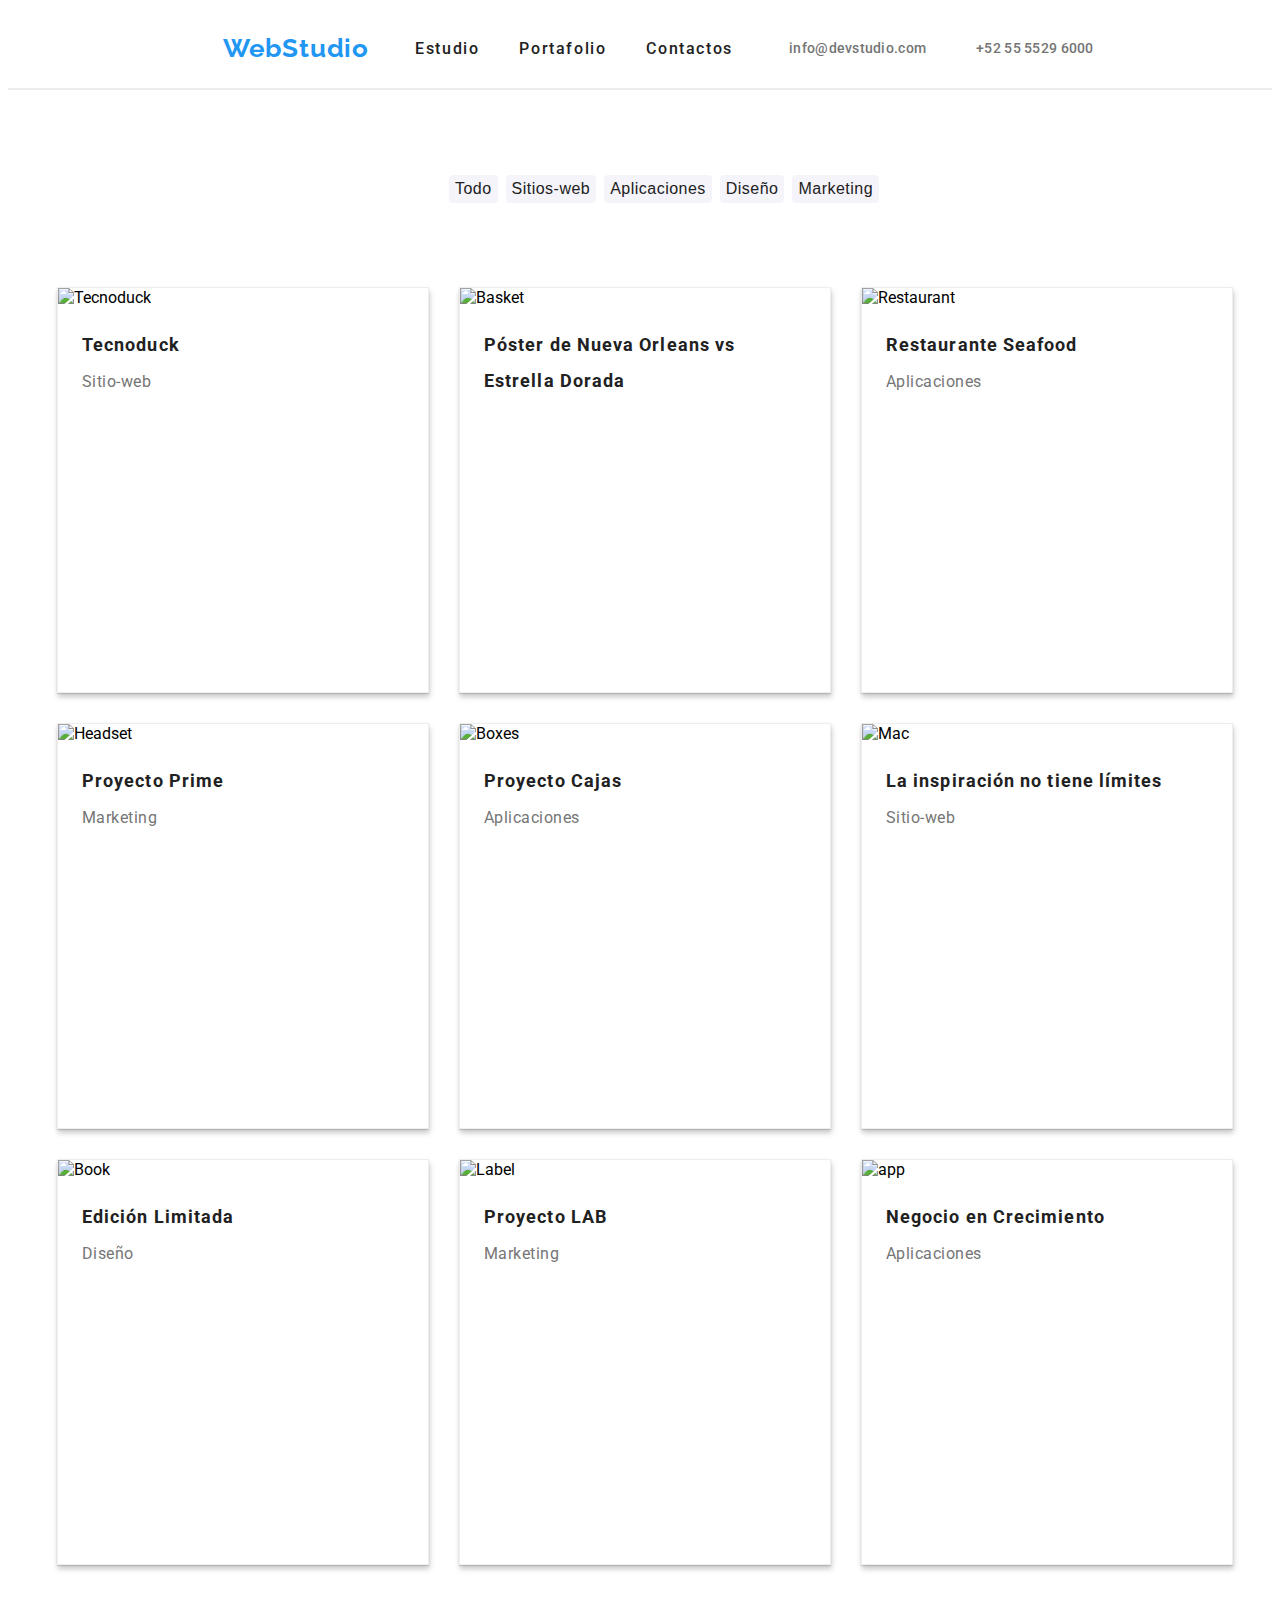
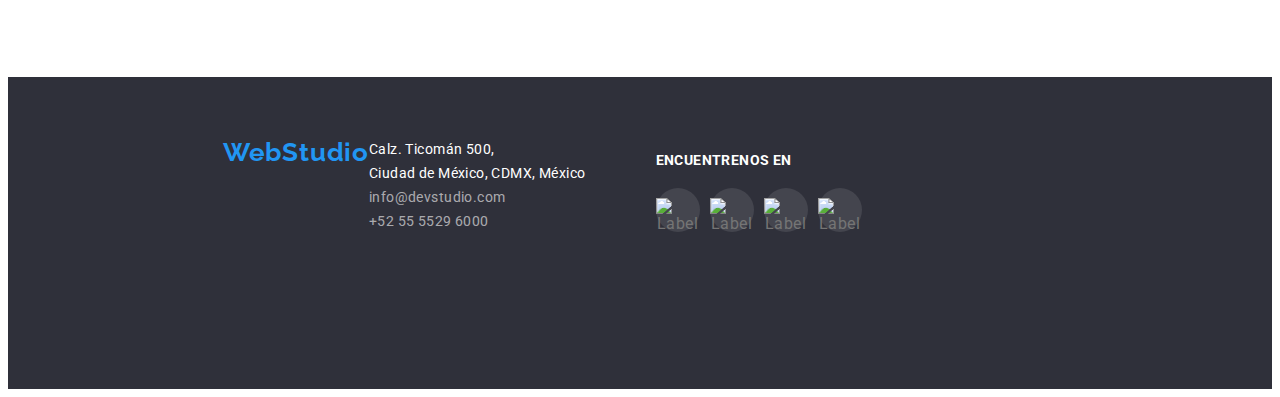
==== portfolio.html @ d81e4c18 "flex aplicado a pagina portfolio" ====
<!DOCTYPE html>
<html lang="en">
  <head>
    <meta charset="UTF-8">
    <meta http-equiv="X-UA-Compatible" content="IE=edge">
    <meta name="viewport" content="width=device-width, initial-scale=1.0">
    <!-- FILES -->
    <link rel="stylesheet" href="css/styles.css">

    <!-- FONTS -->
    <link rel="preconnect" href="https://fonts.googleapis.com">
    <link rel="preconnect" href="https://fonts.gstatic.com" crossorigin>
    <link
      href="https://fonts.googleapis.com/css2?family=Roboto:wght@400;500;700;900&display=swap"
      rel="stylesheet">

    <link rel="preconnect" href="https://fonts.googleapis.com">
    <link rel="preconnect" href="https://fonts.gstatic.com" crossorigin>
    <link
      href="https://fonts.googleapis.com/css2?family=Raleway:wght@700&display=swap"
      rel="stylesheet">

    <title>WebStudio</title>
  </head>

  <body>
    <header class="header-container">
      <nav>
         <a class="logo" href="index.html">WebStudio</a>
        <ul class="nav-links">
          <li class="upper-list"><a href="studio.html">Estudio</a></li>
          <li class="upper-list"><a href="portfolio.html">Portafolio</a></li>
          <li class="upper-list"><a href="contacts.html">Contactos</a></li>
        </ul>
      </nav>
      <aside class="contact-ribbon">
        <a class="ribbon-contact" href="mailto:info@devstudio.com"
        >info@devstudio.com</a
        >
        <a class="ribbon-contact2" href="tel:+525555296000">+52 55 5529 6000</a>
      </aside>
    </header>

    <main>
      <section class="main-section">
        <ul class="main-box">
          <li class="button-list"><button type="button">Todo</button></li>
          <li class="button-list"><button type="button">Sitios-web</button></li>
          <li class="button-list"><button type="button">Aplicaciones</button>
          </li>
          <li class="button-list"><button type="button">Diseño</button></li>
          <li class="button-list"><button type="button">Marketing</button></li>
        </ul>
      </section>

      <section class="grid-section">
        <ul class="grid-box">
          <li class="grid-list">
            <img
              src="images/gridimg1.jpg"
              alt="Tecnoduck"
              width="370"
              height="294"
            />
            <span class="bold-text">Tecnoduck</span>
            <span class="filter-text">Sitio-web</span></li>
          <li class="grid-list">
            <img
              src="images/gridimg2.jpg"
              alt="Basket"
              width="370"
              height="294"
            />
            <span class="bold-text">Póster de Nueva Orleans vs Estrella Dorada</span>
            </li></li>
          <li class="grid-list">
            <img
              src="images/gridimg3.jpg"
              alt="Restaurant"
              width="370"
              height="294"
            />
            <span class="bold-text">Restaurante Seafood</span>
            <span class="filter-text">Aplicaciones</span>
          </li></li>
          <li class="grid-list">
            <img
              src="images/gridimg4.jpg"
              alt="Headset"
              width="370"
              height="294"
            />
            <span class="bold-text">Proyecto Prime</span>
            <span class="filter-text">Marketing</span>
          </li></li>
          <li class="grid-list">
            <img
              src="images/gridimg5.jpg"
              alt="Boxes"
              width="370"
              height="294"
            />
            <span class="bold-text">Proyecto Cajas</span>
            <span class="filter-text">Aplicaciones</span>
          </li></li>
          <li class="grid-list">
            <img
              src="images/gridimg6.jpg"
              alt="Mac"
              width="370"
              height="294"
            />
            <span class="bold-text">La inspiración no tiene límites</span>
            <span class="filter-text">Sitio-web</span>
          </li></li>
          <li class="grid-list">
            <img
              src="images/gridimg7.jpg"
              alt="Book"
              width="370"
              height="294"
            />
            <span class="bold-text">Edición Limitada</span>
            <span class="filter-text">Diseño</span></li></li>
          <li class="grid-list">
            <img
              src="images/gridimg8.jpg"
              alt="Label"
              width="370"
              height="294"
            />
            <span class="bold-text">Proyecto LAB</span>
            <span class="filter-text">Marketing</span></li></li>
          <li class="grid-list">
            <img
              src="images/gridimg9.jpg"
              alt="app"
              width="370"
              height="294"
            />
            <span class="bold-text">Negocio en Crecimiento</span>
            <span class="filter-text">Aplicaciones</span></li></li>
        </ul>
      </section>
    </main>

  <footer class="bg-color-porfolio">
      <a class="logo2 " href="#">WebStudio</a>
      <address class="footer-address">
        Calz. Ticomán 500, <br />
        Ciudad de México, CDMX, México <br />
        <a class="footer-contact" href="mailto:info@devstudio.com">info@devstudio.com</a> <br />
        <a class="footer-contact" href="tel:+525555296000">+52 55 5529 6000</a>
      </address>

      <aside class="social-links">
        <span class="find-us">ENCUENTRENOS EN</span>
        <ul class="social-box">

          <li class="social-list">
            <span class="elipse">
              <img class="social-icons"
              src="images/ig.svg"
              alt="Label"
              width="20"
              height="20"/>
            </span>
          </li>

          <li class="social-list">
            <span class="elipse">
              <img class="social-icons"
              src="images/twitter.svg"
              alt="Label"
              width="20"
              height="20"/>
            </span>
          </li>
          
          <li class="social-list">
            <span class="elipse">
              <img class="social-icons"
              src="images/fb.svg"
              alt="Label"
              width="20"
              height="20"/>
            </span>
          </li>
          
          <li class="social-list">
            <span class="elipse">
              <img class="social-icons"
              src="images/linkedin.svg"
              alt="Label"
              width="20"
              height="20"/>
            </span>
          </li>
        </ul>
      </aside>
    </footer>
  </body>
</html>
---- css/styles.css ----
@import url(header.css);
@import url(portfolio.css);
@import url(footer.css);


:root{
    --highlight-color:#2196F3;
    --white-color:#FFFFFF;
    --black-color:#212121;
    --grey-color:#757575;
    --bg-color:#2F303A;
    --grey-bg: #F5F4FA;
}

body {
    font-family: 'Roboto', sans-serif;
}


h1{

}


/*Background*/
.background{
    height: 600px;
    display: flex;
    flex-direction: column;
    align-items: center;
    justify-content: center;

    background-color: var(--bg-color);
}

main::before{
    content: "";
    display: flex;
    align-items: flex-end;
    border: 1px solid #ECECEC;
}

/* SOLUCIONES EFICACES PARA SU NEGOCIO */
h1.solutions{
        width: auto;

        font-style: normal;
        font-weight: 900;
        font-size: 44px;
        line-height: 60px;
        margin: 30;
        /* or 136% */

        text-align: center;
        letter-spacing: 0.06em;
        text-transform: uppercase;

        color: var(--white-color);
}

/* Auto layout */
.main-button{
        cursor: pointer;
        padding: 10px 32px;
        width: 261px;
        height: 50px;


        background: var(--highlight-color);
        box-shadow: 0px 4px 4px rgba(0, 0, 0, 0.15);
        border-radius: 4px;
}

.main-button:hover {
    box-shadow: 1px 1px 4px var(--white-color);
    color: var(--white-color);
    background-color: var(--highlight-color);
    border-color: var(--highlight-color);

}


section.main-articles{
    display: flex;
    justify-content: space-evenly;
    padding-top: 96px;
}

.article-ulist{
    display: flex;
        list-style: none;
        flex-wrap: wrap;
        align-items: center;
        justify-content: center;
        padding: 0px;
        margin: 0;
        gap: 40px;
}

/* Main articles */

.article-tittle {
    font-weight: bold;
    color: var(--black-color);
}

.article-list{
        width: 271px;
        font-size: 14px;
        line-height: 24px;
        /* or 171% */

        letter-spacing: 0.03em;

        color: var(--grey-color);
}

.subtitle{
    display: flex;
    align-items: center;
    justify-content: center;
    height: 47;
    padding-top: 94px;
    margin: 0;


        font-style: normal;
        font-weight: 700;
        font-size: 36px;
        line-height: 42px;
        text-align: center;
        letter-spacing: 0.03em;

        color: var(--black-color);
}

.pics{
    display: flex;
    justify-content: space-evenly;
}

.pics-box{
    display: flex;
    list-style: none;
    width: 100%;
    flex-wrap: wrap;
    align-items: center;
    justify-content: center;
    gap: 24px;
    padding-top: 50px;
    padding-bottom: 94px;
    margin: 0px;


}

.pics-list{
}

.team-container{
    background-color: #F5F4FA;
    padding-top: 94px;
    margin: 0px;
}

.subtitle2{
    margin: 0;
        font-style: normal;
        font-weight: 700;
        font-size: 36px;
        line-height: 42px;
        text-align: center;
        letter-spacing: 0.03em;

        color: var(--black-color);
}

.team-section{
        display: flex;
        align-items: center;
        justify-content: center;
        height: 47;
        margin: 0px;

    border-radius: 0px;
}

.team-box{
    display: flex;
    list-style: none;
    width: 100%;
        flex-wrap: wrap;
        align-items: center;
        justify-content: center;
        gap: 37px;
        padding-top: 50px;
        padding-bottom: 94px;        
        margin: 0px;

}

.team-list{
    background-color: var(--white-color);
    height: 368px;
    z-index: 1;

    /*CARD SHADOW*/

    box-shadow: 0px 1px 3px rgba(0, 0, 0, 0.12),
            0px 1px 1px rgba(0, 0, 0, 0.14),
             0px 2px 1px rgba(0, 0, 0, 0.2);
            border-radius: 0px 0px 4px 4px;
}

li>b{
    display: block;
    text-align: center;
    padding-top: 30px;
    margin: 0px;
    padding-bottom: 0px;

    font-style: normal;
        font-weight: 500;
        font-size: 16px;
        line-height: 19px;
        text-align: center;
        letter-spacing: 0.03em;
    color: var(--black-color);
}

li>span{
    display: block;
    padding-top: 10px;

    font-style: normal;
        font-weight: 400;
        font-size: 16px;
        line-height: 19px;
        /* identical to box height */

        text-align: center;
        letter-spacing: 0.03em;

        color: var(--grey-color);
}
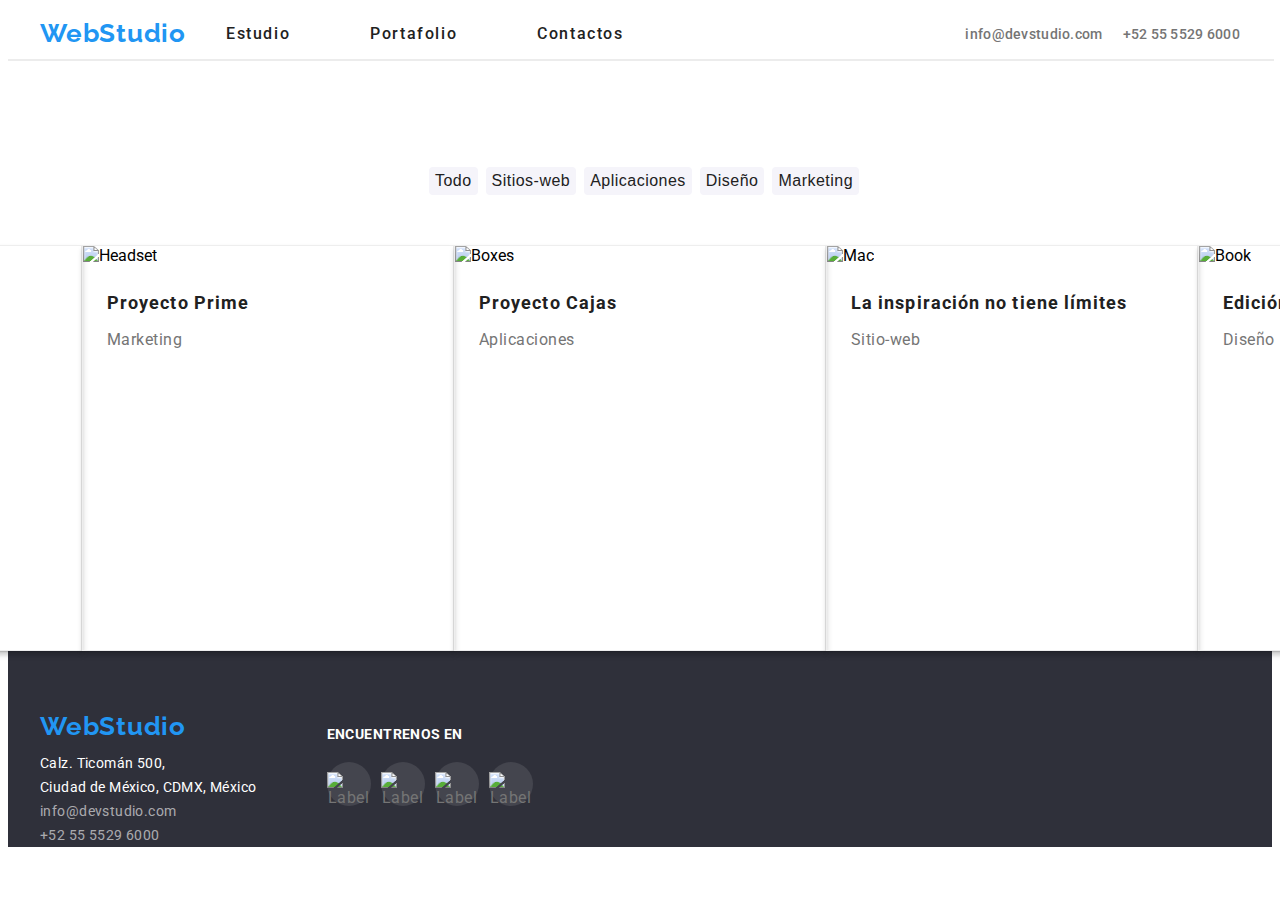
==== commit 07375e19: "padding var added" ====
--- a/portfolio.html
+++ b/portfolio.html
@@ -6,6 +6,7 @@
     <meta name="viewport" content="width=device-width, initial-scale=1.0">
     <!-- FILES -->
     <link rel="stylesheet" href="css/styles.css">
+    <link rel="stylesheet" href="css/modern-normalize.css>"
 
     <!-- FONTS -->
     <link rel="preconnect" href="https://fonts.googleapis.com">
@@ -25,24 +26,28 @@
 
   <body>
     <header class="header-container">
-      <nav>
-         <a class="logo" href="index.html">WebStudio</a>
-        <ul class="nav-links">
-          <li class="upper-list"><a href="studio.html">Estudio</a></li>
-          <li class="upper-list"><a href="portfolio.html">Portafolio</a></li>
-          <li class="upper-list"><a href="contacts.html">Contactos</a></li>
-        </ul>
+      <nav class="box container">
+        <nav class="header-box">
+          <a class="logo" href="index.html">WebStudio</a>
+          <ul class="nav-links">
+            <li class="upper-list"><a href="studio.html">Estudio</a></li>
+            <li class="upper-list"><a href="portfolio.html">Portafolio</a></li>
+            <li class="upper-list"><a href="contacts.html">Contactos</a></li>
+          </ul>
+        </nav>
+        <aside class="contact-ribbon">
+          <a class="ribbon-contact" href="mailto:info@devstudio.com"
+            >info@devstudio.com</a
+          >
+          <a class="ribbon-contact2" href="tel:+525555296000"
+            >+52 55 5529 6000</a
+          >
+        </aside>
       </nav>
-      <aside class="contact-ribbon">
-        <a class="ribbon-contact" href="mailto:info@devstudio.com"
-        >info@devstudio.com</a
-        >
-        <a class="ribbon-contact2" href="tel:+525555296000">+52 55 5529 6000</a>
-      </aside>
     </header>
 
     <main>
-      <section class="main-section">
+      <section class="main-section container">
         <ul class="main-box">
           <li class="button-list"><button type="button">Todo</button></li>
           <li class="button-list"><button type="button">Sitios-web</button></li>
@@ -53,7 +58,7 @@
         </ul>
       </section>
 
-      <section class="grid-section">
+      <section class="grid-section container">
         <ul class="grid-box">
           <li class="grid-list">
             <img
@@ -144,60 +149,76 @@
       </section>
     </main>
 
-  <footer class="bg-color-porfolio">
-      <a class="logo2 " href="#">WebStudio</a>
-      <address class="footer-address">
-        Calz. Ticomán 500, <br />
-        Ciudad de México, CDMX, México <br />
-        <a class="footer-contact" href="mailto:info@devstudio.com">info@devstudio.com</a> <br />
-        <a class="footer-contact" href="tel:+525555296000">+52 55 5529 6000</a>
-      </address>
-
-      <aside class="social-links">
-        <span class="find-us">ENCUENTRENOS EN</span>
-        <ul class="social-box">
-
-          <li class="social-list">
-            <span class="elipse">
-              <img class="social-icons"
-              src="images/ig.svg"
-              alt="Label"
-              width="20"
-              height="20"/>
-            </span>
-          </li>
-
-          <li class="social-list">
-            <span class="elipse">
-              <img class="social-icons"
-              src="images/twitter.svg"
-              alt="Label"
-              width="20"
-              height="20"/>
-            </span>
-          </li>
-          
-          <li class="social-list">
-            <span class="elipse">
-              <img class="social-icons"
-              src="images/fb.svg"
-              alt="Label"
-              width="20"
-              height="20"/>
-            </span>
-          </li>
-          
-          <li class="social-list">
-            <span class="elipse">
-              <img class="social-icons"
-              src="images/linkedin.svg"
-              alt="Label"
-              width="20"
-              height="20"/>
-            </span>
-          </li>
-        </ul>
-      </aside>
+  <footer class="bg-color-portfolio">
+      <section class="foo-box container">
+        <section class="foo">
+          <a class="logo2" href="#">WebStudio</a>
+          <address class="footer-address">
+            Calz. Ticomán 500, <br />
+            Ciudad de México, CDMX, México <br />
+            <a class="footer-contact" href="mailto:info@devstudio.com"
+              >info@devstudio.com</a
+            >
+            <br />
+            <a class="footer-contact" href="tel:+525555296000"
+              >+52 55 5529 6000</a
+            >
+          </address>
+        </section>
+
+        <aside class="social-links">
+          <span class="find-us">ENCUENTRENOS EN</span>
+          <ul class="social-box">
+            <li class="social-list">
+              <span class="elipse">
+                <img
+                  class="social-icons"
+                  src="images/ig.svg"
+                  alt="Label"
+                  width="20"
+                  height="20"
+                />
+              </span>
+            </li>
+
+            <li class="social-list">
+              <span class="elipse">
+                <img
+                  class="social-icons"
+                  src="images/twitter.svg"
+                  alt="Label"
+                  width="20"
+                  height="20"
+                />
+              </span>
+            </li>
+
+            <li class="social-list">
+              <span class="elipse">
+                <img
+                  class="social-icons"
+                  src="images/fb.svg"
+                  alt="Label"
+                  width="20"
+                  height="20"
+                />
+              </span>
+            </li>
+
+            <li class="social-list">
+              <span class="elipse">
+                <img
+                  class="social-icons"
+                  src="images/linkedin.svg"
+                  alt="Label"
+                  width="20"
+                  height="20"
+                />
+              </span>
+            </li>
+          </ul>
+        </aside>
+      </section>
     </footer>
   </body>
 </html>
--- a/css/styles.css
+++ b/css/styles.css
@@ -1,6 +1,8 @@
+@import url(modern-normalize.css);
 @import url(header.css);
 @import url(portfolio.css);
 @import url(footer.css);
+
 
 
 :root{
@@ -10,21 +12,23 @@
     --grey-color:#757575;
     --bg-color:#2F303A;
     --grey-bg: #F5F4FA;
+    --outer-margin: calc((100% - 1200px) / 2);
+    --inner-padding: 94px 0;
 }
 
 body {
     font-family: 'Roboto', sans-serif;
 }
 
-
-h1{
-
+.container{
+    max-width: 1200px;
 }
 
 
 /*Background*/
-.background{
+section.background{
     height: 600px;
+    width: 100%;
     display: flex;
     flex-direction: column;
     align-items: center;
@@ -37,13 +41,12 @@
     content: "";
     display: flex;
     align-items: flex-end;
+    width: 100%;
     border: 1px solid #ECECEC;
 }
 
 /* SOLUCIONES EFICACES PARA SU NEGOCIO */
 h1.solutions{
-        width: auto;
-
         font-style: normal;
         font-weight: 900;
         font-size: 44px;
@@ -80,32 +83,32 @@
 }
 
 
+/* Main articles */
 section.main-articles{
-    display: flex;
-    justify-content: space-evenly;
-    padding-top: 96px;
+    margin: 0 var(--outer-margin) 0 var(--outer-margin);
+    padding: var(--inner-padding);
+    /*
+    align-items: center;
+    justify-content: space-between;
+    margin: 0px;
+    */
 }
 
 .article-ulist{
     display: flex;
-        list-style: none;
-        flex-wrap: wrap;
+    list-style: none;
+    justify-content: space-between;
+    margin: 0;
+        /*
+        gap: 10px;
         align-items: center;
-        justify-content: center;
-        padding: 0px;
-        margin: 0;
-        gap: 40px;
-}
-
-/* Main articles */
-
-.article-tittle {
-    font-weight: bold;
-    color: var(--black-color);
-}
-
-.article-list{
-        width: 271px;
+         */
+        /*
+        */
+    }
+
+    .article-list{
+        width: 270px;
         font-size: 14px;
         line-height: 24px;
         /* or 171% */
@@ -113,16 +116,23 @@
         letter-spacing: 0.03em;
 
         color: var(--grey-color);
-}
+    }
+
+
+    .article-tittle {
+        text-align: start;
+        font-weight: bold;
+    padding-bottom: 10px;
+    color: var(--black-color);
+
+}
+
 
 .subtitle{
     display: flex;
     align-items: center;
     justify-content: center;
-    height: 47;
-    padding-top: 94px;
     margin: 0;
-
 
         font-style: normal;
         font-weight: 700;
@@ -136,35 +146,23 @@
 
 .pics{
     display: flex;
-    justify-content: space-evenly;
+    align-items: center;
+    justify-content: center;
+    margin: 0 var(--outer-margin) 0 var(--outer-margin);
 }
 
 .pics-box{
-    display: flex;
-    list-style: none;
-    width: 100%;
-    flex-wrap: wrap;
-    align-items: center;
-    justify-content: center;
-    gap: 24px;
-    padding-top: 50px;
-    padding-bottom: 94px;
-    margin: 0px;
-
-
-}
-
-.pics-list{
-}
-
-.team-container{
-    background-color: #F5F4FA;
-    padding-top: 94px;
-    margin: 0px;
+        display: flex;
+        list-style: none;
+        justify-content: space-between;
+        padding: 50px 0px 94px 0px;
+        gap: 24px;
+        margin: 0;
+
 }
 
 .subtitle2{
-    margin: 0;
+        margin: 0;
         font-style: normal;
         font-weight: 700;
         font-size: 36px;
@@ -175,27 +173,32 @@
         color: var(--black-color);
 }
 
+
+.team-container{
+    background-color: #F5F4FA;
+    padding: var(--inner-padding);
+    margin: 0px;
+}
+
+
 .team-section{
-        display: flex;
+    display: flex;
+    align-items: center;
+    justify-content: center;
+    margin: 0 var(--outer-margin) 0 var(--outer-margin);    
+    border-radius: 0px;
+
+}
+
+.team-box{
+    display: flex;
+    list-style: none;
+        width: 100%;
         align-items: center;
-        justify-content: center;
-        height: 47;
-        margin: 0px;
-
-    border-radius: 0px;
-}
-
-.team-box{
-    display: flex;
-    list-style: none;
-    width: 100%;
-        flex-wrap: wrap;
-        align-items: center;
-        justify-content: center;
-        gap: 37px;
+        justify-content: space-between;
         padding-top: 50px;
-        padding-bottom: 94px;        
-        margin: 0px;
+        padding-left: 0;
+        margin: 0;
 
 }
 
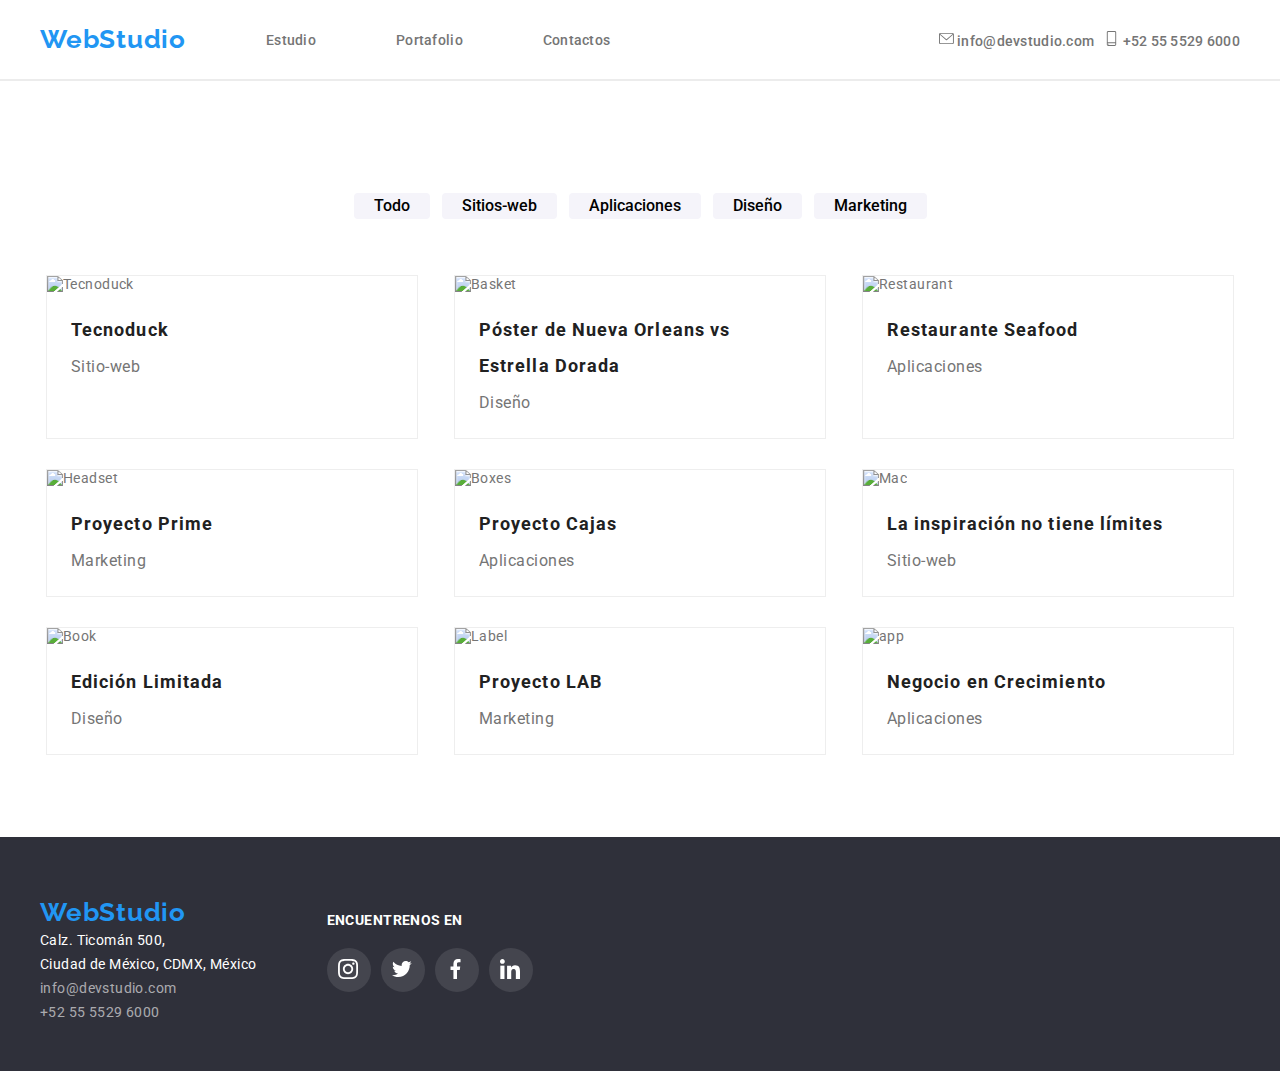
==== commit 3d5c030b: "hw4" ====
--- a/portfolio.html
+++ b/portfolio.html
@@ -1,225 +1,193 @@
 <!DOCTYPE html>
 <html lang="en">
-  <head>
-    <meta charset="UTF-8">
-    <meta http-equiv="X-UA-Compatible" content="IE=edge">
-    <meta name="viewport" content="width=device-width, initial-scale=1.0">
-    <!-- FILES -->
-    <link rel="stylesheet" href="css/styles.css">
-    <link rel="stylesheet" href="css/modern-normalize.css>"
+	<head>
+		<meta charset="UTF-8" />
+		<meta http-equiv="X-UA-Compatible" content="IE=edge" />
+		<meta name="viewport" content="width=device-width, initial-scale=1.0" />
+		<!-- FILES -->
+		<link rel="stylesheet" href="css/styles.css" />
+		<link rel="stylesheet" href="css/modern-normalize.css>" /> 
+		<!-- FONTS -->
+		<link rel="preconnect" href="https://fonts.googleapis.com" />
+		<link rel="preconnect" href="https://fonts.gstatic.com" crossorigin />
+		<link
+			href="https://fonts.googleapis.com/css2?family=Roboto:wght@400;500;700;900&display=swap"
+			rel="stylesheet"
+		/>
 
-    <!-- FONTS -->
-    <link rel="preconnect" href="https://fonts.googleapis.com">
-    <link rel="preconnect" href="https://fonts.gstatic.com" crossorigin>
-    <link
-      href="https://fonts.googleapis.com/css2?family=Roboto:wght@400;500;700;900&display=swap"
-      rel="stylesheet">
+		<link rel="preconnect" href="https://fonts.googleapis.com" />
+		<link rel="preconnect" href="https://fonts.gstatic.com" crossorigin />
+		<link
+			href="https://fonts.googleapis.com/css2?family=Raleway:wght@700&display=swap"
+			rel="stylesheet"
+		/>
 
-    <link rel="preconnect" href="https://fonts.googleapis.com">
-    <link rel="preconnect" href="https://fonts.gstatic.com" crossorigin>
-    <link
-      href="https://fonts.googleapis.com/css2?family=Raleway:wght@700&display=swap"
-      rel="stylesheet">
+		<title>WebStudio</title>
+	</head>
 
-    <title>WebStudio</title>
-  </head>
+	<body>
+		<header class="header container">
+			<nav>
+				<ul class="nav-links list">
+					<a class="logo" href="index.html">WebStudio</a>
+					<li><a class="page" href="studio.html">Estudio</a></li>
+					<li><a class="page current" href="portfolio.html">Portafolio</a></li>
+					<li><a class="page" href="contacts.html">Contactos</a></li>
+				</ul>
+			</nav>
 
-  <body>
-    <header class="header-container">
-      <nav class="box container">
-        <nav class="header-box">
-          <a class="logo" href="index.html">WebStudio</a>
-          <ul class="nav-links">
-            <li class="upper-list"><a href="studio.html">Estudio</a></li>
-            <li class="upper-list"><a href="portfolio.html">Portafolio</a></li>
-            <li class="upper-list"><a href="contacts.html">Contactos</a></li>
-          </ul>
-        </nav>
-        <aside class="contact-ribbon">
-          <a class="ribbon-contact" href="mailto:info@devstudio.com"
-            >info@devstudio.com</a
-          >
-          <a class="ribbon-contact2" href="tel:+525555296000"
-            >+52 55 5529 6000</a
-          >
-        </aside>
-      </nav>
-    </header>
+			<aside class="contact-ribbon list">
+				<a class="ribbon-contact" href="mailto:info@devstudio.com">
+					<svg class="icon-envelope">
+						<use href="/images/icons.svg#icon-envelope"></use>
+					</svg>
+					info@devstudio.com</a>
 
-    <main>
-      <section class="main-section container">
-        <ul class="main-box">
-          <li class="button-list"><button type="button">Todo</button></li>
-          <li class="button-list"><button type="button">Sitios-web</button></li>
-          <li class="button-list"><button type="button">Aplicaciones</button>
-          </li>
-          <li class="button-list"><button type="button">Diseño</button></li>
-          <li class="button-list"><button type="button">Marketing</button></li>
-        </ul>
-      </section>
+				<a class="ribbon-contact2" href="tel:+525555296000">
+					<svg class="icon-envelope">
+						<use href="/images/icons.svg#icon-phone"></use>
+					</svg>
+					+52 55 5529 6000</a
+				>
+			</aside>
+		</header>
 
-      <section class="grid-section container">
-        <ul class="grid-box">
-          <li class="grid-list">
-            <img
-              src="images/gridimg1.jpg"
-              alt="Tecnoduck"
-              width="370"
-              height="294"
-            />
-            <span class="bold-text">Tecnoduck</span>
-            <span class="filter-text">Sitio-web</span></li>
-          <li class="grid-list">
-            <img
-              src="images/gridimg2.jpg"
-              alt="Basket"
-              width="370"
-              height="294"
-            />
-            <span class="bold-text">Póster de Nueva Orleans vs Estrella Dorada</span>
-            </li></li>
-          <li class="grid-list">
-            <img
-              src="images/gridimg3.jpg"
-              alt="Restaurant"
-              width="370"
-              height="294"
-            />
-            <span class="bold-text">Restaurante Seafood</span>
-            <span class="filter-text">Aplicaciones</span>
-          </li></li>
-          <li class="grid-list">
-            <img
-              src="images/gridimg4.jpg"
-              alt="Headset"
-              width="370"
-              height="294"
-            />
-            <span class="bold-text">Proyecto Prime</span>
-            <span class="filter-text">Marketing</span>
-          </li></li>
-          <li class="grid-list">
-            <img
-              src="images/gridimg5.jpg"
-              alt="Boxes"
-              width="370"
-              height="294"
-            />
-            <span class="bold-text">Proyecto Cajas</span>
-            <span class="filter-text">Aplicaciones</span>
-          </li></li>
-          <li class="grid-list">
-            <img
-              src="images/gridimg6.jpg"
-              alt="Mac"
-              width="370"
-              height="294"
-            />
-            <span class="bold-text">La inspiración no tiene límites</span>
-            <span class="filter-text">Sitio-web</span>
-          </li></li>
-          <li class="grid-list">
-            <img
-              src="images/gridimg7.jpg"
-              alt="Book"
-              width="370"
-              height="294"
-            />
-            <span class="bold-text">Edición Limitada</span>
-            <span class="filter-text">Diseño</span></li></li>
-          <li class="grid-list">
-            <img
-              src="images/gridimg8.jpg"
-              alt="Label"
-              width="370"
-              height="294"
-            />
-            <span class="bold-text">Proyecto LAB</span>
-            <span class="filter-text">Marketing</span></li></li>
-          <li class="grid-list">
-            <img
-              src="images/gridimg9.jpg"
-              alt="app"
-              width="370"
-              height="294"
-            />
-            <span class="bold-text">Negocio en Crecimiento</span>
-            <span class="filter-text">Aplicaciones</span></li></li>
-        </ul>
-      </section>
-    </main>
+		<main>
+			<section class="portfolio">
+				<div class="container">
+					<ul class="button-filter">
+						<li><button type="button">Todo</button></li>
+						<li><button type="button">Sitios-web</button></li>
+						<li><button type="button">Aplicaciones</button></li>
+						<li><button type="button">Diseño</button></li>
+						<li><button type="button">Marketing</button></li>
+					</ul>
 
-  <footer class="bg-color-portfolio">
-      <section class="foo-box container">
-        <section class="foo">
-          <a class="logo2" href="#">WebStudio</a>
-          <address class="footer-address">
-            Calz. Ticomán 500, <br />
-            Ciudad de México, CDMX, México <br />
-            <a class="footer-contact" href="mailto:info@devstudio.com"
-              >info@devstudio.com</a
-            >
-            <br />
-            <a class="footer-contact" href="tel:+525555296000"
-              >+52 55 5529 6000</a
-            >
-          </address>
-        </section>
+					<ul class="grid-box">
+						<li>
+							<a href="#" class="link">
+								<img src="images/gridimg1.jpg" alt="Tecnoduck" width="370" />
+								<h3 class="bold-text">Tecnoduck</h3>
+								<p class="filter-text">Sitio-web</p>
+							</a>
+						</li>
 
-        <aside class="social-links">
-          <span class="find-us">ENCUENTRENOS EN</span>
-          <ul class="social-box">
-            <li class="social-list">
-              <span class="elipse">
-                <img
-                  class="social-icons"
-                  src="images/ig.svg"
-                  alt="Label"
-                  width="20"
-                  height="20"
-                />
-              </span>
-            </li>
+						<li>
+							<a href="#" class="link">
+								<img src="images/gridimg2.jpg" alt="Basket" width="370" />
+								<h3 class="bold-text">Póster de Nueva Orleans vs Estrella Dorada</h3>
+								<p class="filter-text">Diseño</p>
+							</a>
+						</li>
 
-            <li class="social-list">
-              <span class="elipse">
-                <img
-                  class="social-icons"
-                  src="images/twitter.svg"
-                  alt="Label"
-                  width="20"
-                  height="20"
-                />
-              </span>
-            </li>
+						<li>
+							<a href="#" class="link">
+								<img src="images/gridimg3.jpg" alt="Restaurant" width="370" />
+								<h3 class="bold-text">Restaurante Seafood</h3>
+								<p class="filter-text">Aplicaciones</p>
+							</a>
+						</li>
 
-            <li class="social-list">
-              <span class="elipse">
-                <img
-                  class="social-icons"
-                  src="images/fb.svg"
-                  alt="Label"
-                  width="20"
-                  height="20"
-                />
-              </span>
-            </li>
+						<li>
+							<a href="#" class="link">
+								<img src="images/gridimg4.jpg" alt="Headset" width="370" />
+								<h3 class="bold-text">Proyecto Prime</h3>
+								<p class="filter-text">Marketing</p>
+							</a>
+						</li>
 
-            <li class="social-list">
-              <span class="elipse">
-                <img
-                  class="social-icons"
-                  src="images/linkedin.svg"
-                  alt="Label"
-                  width="20"
-                  height="20"
-                />
-              </span>
-            </li>
-          </ul>
-        </aside>
-      </section>
-    </footer>
-  </body>
+						<li>
+							<a href="#" class="link">
+								<img src="images/gridimg5.jpg" alt="Boxes" width="370" />
+								<h3 class="bold-text">Proyecto Cajas</h3>
+								<p class="filter-text">Aplicaciones</p>
+							</a>
+						</li>
+
+						<li>
+							<a href="#" class="link">
+								<img src="images/gridimg6.jpg" alt="Mac" width="370" />
+								<h3 class="bold-text">La inspiración no tiene límites</h3>
+								<p class="filter-text">Sitio-web</p>
+							</a>
+						</li>
+
+						<li>
+							<a href="#" class="link">
+								<img src="images/gridimg7.jpg" alt="Book" width="370" />
+								<h3 class="bold-text">Edición Limitada</h3>
+								<p class="filter-text">Diseño</p>
+							</a>
+						</li>
+
+						<li>
+							<a href="#" class="link">
+								<img src="images/gridimg8.jpg" alt="Label" width="370" />
+								<h3 class="bold-text">Proyecto LAB</h3>
+								<p class="filter-text">Marketing</p></a
+							>
+						</li>
+
+						<li>
+							<a href="#" class="link">
+								<img src="images/gridimg9.jpg" alt="app" width="370" />
+								<h3 class="bold-text">Negocio en Crecimiento</h3>
+								<p class="filter-text">Aplicaciones</p>
+							</a>
+						</li>
+					</ul>
+				</div>
+			</section>
+		</main>
+
+		<footer class="footerbg">
+			<div class="container section">
+				<div>
+					<a class="logo2" href="#">WebStudio</a>
+					<address class="footer-address">
+						Calz. Ticomán 500, <br />
+						Ciudad de México, CDMX, México <br />
+						<a class="footer-contact" href="mailto:info@devstudio.com"
+							>info@devstudio.com</a
+						>
+						<br />
+						<a class="footer-contact" href="tel:+525555296000"
+							>+52 55 5529 6000</a
+						>
+					</address>
+				</div>
+
+				<aside class="social-links">
+					<h2 class="find-us">ENCUENTRENOS EN</h2>
+
+					<ul class="social-ulist-footer">
+						<li class="elipse-footer">
+							<svg class="icon-ig">
+								<use href="/images/icons.svg#icon-ig"></use>
+							</svg>
+						</li>
+						</li>
+
+						<li class="elipse-footer">
+							<svg class="icon-twitter">
+								<use href="/images/icons.svg#icon-twitter"></use>
+							</svg>
+						</li>
+
+						<li class="elipse-footer">
+							<svg class="icon-fb">
+								<use href="/images/icons.svg#icon-fb"></use>
+							</svg>
+						</li>
+
+						<li class="elipse-footer">
+							<svg class="icon-linkedin">
+								<use href="/images/icons.svg#icon-linkedin"></use>
+							</svg>
+						</li>
+					</ul>
+				</aside>
+			</div>
+		</footer>
+	</body>
 </html>
-
--- a/css/styles.css
+++ b/css/styles.css
@@ -3,246 +3,502 @@
 @import url(portfolio.css);
 @import url(footer.css);
 
-
-
-:root{
-    --highlight-color:#2196F3;
-    --white-color:#FFFFFF;
-    --black-color:#212121;
-    --grey-color:#757575;
-    --bg-color:#2F303A;
-    --grey-bg: #F5F4FA;
-    --outer-margin: calc((100% - 1200px) / 2);
-    --inner-padding: 94px 0;
+:root {
+	--h: yellow;
+	--highlight-color: #2196f3;
+	--white-color: #ffffff;
+	--black-color: #212121;
+	--grey-color: #757575;
+	--bg-color: #2f303a;
+	--grey-bg: #f5f4fa;
+    --cards-icon-color: #AFB1B8;
+	--outer-margin: calc((100% - 1200px) / 2);
+	--inner-padding: 94px 0 94px 0;
+}
+
+* {
+	padding: 0;
+	margin: 0;
+	text-decoration: none;
 }
 
 body {
-    font-family: 'Roboto', sans-serif;
-}
-
-.container{
-    max-width: 1200px;
-}
-
+	font-family: "Roboto", sans-serif;
+	font-size: 14px;
+	letter-spacing: 0.03em;
+	background-color: var(--white-color);
+	color: var(--grey-color);
+}
+
+.container {
+	max-width: 1200px;
+	margin: 0 auto;
+}
+
+.list {
+	display: flex;
+	list-style: none;
+}
 
 /*Background*/
-section.background{
-    height: 600px;
-    width: 100%;
-    display: flex;
-    flex-direction: column;
-    align-items: center;
-    justify-content: center;
-
-    background-color: var(--bg-color);
-}
-
-main::before{
-    content: "";
-    display: flex;
-    align-items: flex-end;
-    width: 100%;
-    border: 1px solid #ECECEC;
+section.background {
+	height: 600px;
+	width: 100%;
+	display: flex;
+	flex-direction: column;
+	align-items: center;
+	justify-content: center;
+
+	background-image: url("/images/bg_img.jpg");
+	background-size: cover;
+	z-index: -1;
+}
+
+section.backgroound{
+	position: relative;
+} 
+
+div.darker-bg{
+	position: absolute;
+	height: 600px;
+	width: 100%;
+	background-color: var(--bg-color);
+	opacity: 50%;
+	z-index: 1;
+}
+
+
+
+
+
+main::before {
+	content: "";
+	display: flex;
+	align-items: flex-end;
+	width: 100%;
+	border: 1px solid #ececec;
 }
 
 /* SOLUCIONES EFICACES PARA SU NEGOCIO */
-h1.solutions{
-        font-style: normal;
-        font-weight: 900;
-        font-size: 44px;
-        line-height: 60px;
-        margin: 30;
-        /* or 136% */
-
-        text-align: center;
-        letter-spacing: 0.06em;
-        text-transform: uppercase;
-
-        color: var(--white-color);
+
+h1.main-tittle {
+	font-family: "Roboto";
+	font-style: normal;
+	font-weight: 900;
+	font-size: 44px;
+	line-height: 60px;
+	width: 696px;
+
+	text-align: center;
+	letter-spacing: 0.06em;
+	text-transform: uppercase;
+	z-index: 2;
+
+	color: var(--white-color);
 }
 
 /* Auto layout */
-.main-button{
-        cursor: pointer;
-        padding: 10px 32px;
-        width: 261px;
-        height: 50px;
-
-
-        background: var(--highlight-color);
-        box-shadow: 0px 4px 4px rgba(0, 0, 0, 0.15);
-        border-radius: 4px;
+.main-button {
+	cursor: pointer;
+	padding: 10px 32px;
+	width: 261px;
+	height: 50px;
+	margin-top: 30px;
+	z-index: 2;
+
+	background: var(--highlight-color);
+	box-shadow: 0px 4px 4px rgba(0, 0, 0, 0.15);
+	border-radius: 4px;
 }
 
 .main-button:hover {
-    box-shadow: 1px 1px 4px var(--white-color);
-    color: var(--white-color);
+	box-shadow: 1px 1px 4px var(--white-color);
+	color: var(--white-color);
+	background-color: var(--highlight-color);
+	border-color: var(--highlight-color);
+}
+
+/*
+
+Main articles
+
+*/
+.section {
+	padding: var(--inner-padding);
+}
+
+.sec-a {
+	padding-bottom: 0px;
+}
+
+.sec-b {
+	padding-bottom: 0px;
+}
+
+.sec-c {
+	padding-top: 60px;
+}
+
+.icon-box {
+	display: flex;
+	width: 270px;
+	height: 120px;
+	border-radius: 4px;
+	justify-content: center;
+	align-items: center;
+	background-color: var(--grey-bg);
+}
+
+.icon-antena {
+	width: 65px;
+	height: 70px;
+}
+
+.icon-clock {
+	width: 66px;
+	height: 70px;
+}
+
+.icon-diagram {
+	width: 70px;
+	height: 53px;
+}
+
+.icon-astronaut {
+	width: 70px;
+	height: 70px;
+}
+
+ul.article-ulist {
+	display: flex;
+	list-style: none;
+	gap: 30px;
+	flex-wrap: wrap;
+	justify-content: space-evenly;
+}
+
+ul.article-ulist > li {
+	width: 270px;
+}
+
+.article-tittle {
+	text-align: start;
+	font-weight: bold;
+	font-size: 14px;
+	padding-bottom: 10px;
+	color: var(--black-color);
+}
+
+li > .article-description {
+	text-align: left;
+}
+
+/*
+
+US
+
+*/
+
+.us {
+	text-align: center;
+	padding-bottom: 50px;
+	color: var(--black-color);
+}
+
+.us-list {
+	display: flex;
+	list-style: none;
+	gap: 30px;
+	flex-wrap: wrap;
+	justify-content: space-evenly;
+	padding-bottom: 94px;
+}
+
+ul.us-list > li {
+	position: relative;
+}
+
+li > .us-bg {
+	position: absolute;
+	background-color: var(--black-color);
+	opacity: 80%;
+	top: 78%;
+	left: 0px;
+	width: 370px;
+	height: 70px;
+	text-align: center;
+	padding-top: 27px;
+}
+
+li > .us-bg > p {
+	font-family: "Roboto";
+	font-style: normal;
+	font-weight: 700;
+	font-size: 14px;
+	line-height: 16px;
+	letter-spacing: 0.03em;
+	color: var(--white-color);
+	opacity: 100%;
+}
+
+/*
+
+TEAM
+
+*/
+
+.team-section {
+	background-color: var(--grey-bg);
+}
+
+.our-team{
+	text-align: center;
+	color: var(--black-color);
+	padding-bottom: 50px;
+}
+
+.team-box {
+	display: flex;
+	list-style: none;
+	gap: 37px;
+	flex-wrap: wrap;
+	justify-content: space-evenly;
+}
+
+.team-list {
+	background-color: var(--white-color);
+	height: auto;
+
+	/*CARD SHADOW*/
+
+	box-shadow: 0px 1px 3px rgba(0, 0, 0, 0.12), 0px 1px 1px rgba(0, 0, 0, 0.14),
+		0px 2px 1px rgba(0, 0, 0, 0.2);
+	border-radius: 0px 0px 4px 4px;
+}
+
+li > h3 {
+	display: block;
+	text-align: center;
+	padding-top: 30px;
+	margin: 0px;
+	padding-bottom: 0px;
+
+	font-style: normal;
+	font-weight: 500;
+	font-size: 16px;
+	line-height: 19px;
+	text-align: center;
+	color: var(--black-color);
+}
+
+li > p {
+	display: block;
+	padding-top: 10px;
+
+	font-style: normal;
+	font-weight: 400;
+	font-size: 16px;
+	line-height: 19px;
+	text-align: center;
+	color: var(--grey-color);
+}
+
+ul.social-ulist {
+	display: flex;
+    list-style: none;
+    gap: 10px;
+    margin: 16px 32px 30px 32px;
+}
+
+ul.social-ulist >li {
+	position: relative;
+}
+
+li .elipse{
+	height: 44px;
+    width: 44px;
+    background-color: rgba(255, 255, 255, 0.1);
+    border-radius: 50%;
+}
+
+.elipse:hover,
+.elipse:focus {
     background-color: var(--highlight-color);
-    border-color: var(--highlight-color);
-
-}
-
-
-/* Main articles */
-section.main-articles{
-    margin: 0 var(--outer-margin) 0 var(--outer-margin);
-    padding: var(--inner-padding);
-    /*
-    align-items: center;
-    justify-content: space-between;
-    margin: 0px;
-    */
-}
-
-.article-ulist{
+    cursor: pointer;
+} 
+
+li>.icon-ig{
+    position: absolute;
+    top: 25%;
+    left: 25%;
+    width: 20px;
+    height: 20px;
+    fill:var(--cards-icon-color);
+}
+
+.icon-ig:hover{
+    fill: var(--white-color);
+}
+
+.icon-twitter{
+    position: absolute;
+    top: 25%;
+    left: 25%;
+    width: 20px;
+    height: 20px;
+    fill:var(--cards-icon-color);
+}
+
+.icon-twitter:hover{
+    fill: var(--white-color);
+}
+
+.icon-fb{
+    position: absolute;
+    top: 25%;
+    left: 25%;
+    width: 20px;
+    height: 20px;
+    fill:var(--cards-icon-color);
+}
+
+.icon-fb:hover{
+    fill: var(--white-color);
+}
+
+.icon-linkedin{
+    position: absolute;
+    top: 25%;
+    left: 25%;
+    width: 20px;
+    height: 20px;
+    fill:var(--cards-icon-color);
+}
+
+.icon-linkedin:hover{
+    fill: var(--white-color);
+}
+
+.clients-section{
+    padding: 59px 0 151px 0;
+}
+
+.clients-tittle{
+	text-align: center;
+	color: var(--black-color);
+	padding-bottom: 44px;
+}
+
+.regular-clients{
     display: flex;
     list-style: none;
     justify-content: space-between;
-    margin: 0;
-        /*
-        gap: 10px;
-        align-items: center;
-         */
-        /*
-        */
-    }
-
-    .article-list{
-        width: 270px;
-        font-size: 14px;
-        line-height: 24px;
-        /* or 171% */
-
-        letter-spacing: 0.03em;
-
-        color: var(--grey-color);
-    }
-
-
-    .article-tittle {
-        text-align: start;
-        font-weight: bold;
-    padding-bottom: 10px;
-    color: var(--black-color);
-
-}
-
-
-.subtitle{
-    display: flex;
     align-items: center;
-    justify-content: center;
-    margin: 0;
-
-        font-style: normal;
-        font-weight: 700;
-        font-size: 36px;
-        line-height: 42px;
-        text-align: center;
-        letter-spacing: 0.03em;
-
-        color: var(--black-color);
-}
-
-.pics{
-    display: flex;
-    align-items: center;
-    justify-content: center;
-    margin: 0 var(--outer-margin) 0 var(--outer-margin);
-}
-
-.pics-box{
-        display: flex;
-        list-style: none;
-        justify-content: space-between;
-        padding: 50px 0px 94px 0px;
-        gap: 24px;
-        margin: 0;
-
-}
-
-.subtitle2{
-        margin: 0;
-        font-style: normal;
-        font-weight: 700;
-        font-size: 36px;
-        line-height: 42px;
-        text-align: center;
-        letter-spacing: 0.03em;
-
-        color: var(--black-color);
-}
-
-
-.team-container{
-    background-color: #F5F4FA;
-    padding: var(--inner-padding);
-    margin: 0px;
-}
-
-
-.team-section{
-    display: flex;
-    align-items: center;
-    justify-content: center;
-    margin: 0 var(--outer-margin) 0 var(--outer-margin);    
-    border-radius: 0px;
-
-}
-
-.team-box{
-    display: flex;
-    list-style: none;
-        width: 100%;
-        align-items: center;
-        justify-content: space-between;
-        padding-top: 50px;
-        padding-left: 0;
-        margin: 0;
-
-}
-
-.team-list{
-    background-color: var(--white-color);
-    height: 368px;
-    z-index: 1;
-
-    /*CARD SHADOW*/
-
-    box-shadow: 0px 1px 3px rgba(0, 0, 0, 0.12),
-            0px 1px 1px rgba(0, 0, 0, 0.14),
-             0px 2px 1px rgba(0, 0, 0, 0.2);
-            border-radius: 0px 0px 4px 4px;
-}
-
-li>b{
-    display: block;
-    text-align: center;
-    padding-top: 30px;
-    margin: 0px;
-    padding-bottom: 0px;
-
-    font-style: normal;
-        font-weight: 500;
-        font-size: 16px;
-        line-height: 19px;
-        text-align: center;
-        letter-spacing: 0.03em;
-    color: var(--black-color);
-}
-
-li>span{
-    display: block;
-    padding-top: 10px;
-
-    font-style: normal;
-        font-weight: 400;
-        font-size: 16px;
-        line-height: 19px;
-        /* identical to box height */
-
-        text-align: center;
-        letter-spacing: 0.03em;
-
-        color: var(--grey-color);
-}+    flex-wrap: wrap;
+	gap: 30px;
+}
+
+.clients-box{
+	position: relative;
+    color: var(--cards-icon-color);
+    width: 170px;
+    height: 81px;
+    border-style:solid ;
+    border-width: 1px;
+    border-radius: 4px;
+}
+
+.clients-box:hover{
+	border-color: var(--highlight-color);
+}
+
+.icon-yaco{
+	position: absolute; 
+	align-items: center;
+    width: 41px;
+    height: 47px; 
+    top: 25%;
+    left: 38%;
+    fill:var(--cards-icon-color);
+}
+
+.clients-box:hover,
+.icon-yaco:hover{
+	cursor: pointer;
+    fill: var(--highlight-color);
+}
+
+.icon-company{
+	position: absolute; 
+	align-items: center;
+    width: 41px;
+    height: 47px; 
+    top: 25%;
+    left: 38%;
+    fill:var(--cards-icon-color);
+}
+
+.icon-company:hover{
+	cursor: pointer;
+    fill: var(--highlight-color);
+}
+
+.icon-company2{
+	position: absolute; 
+	align-items: center;
+    width: 40px;
+    height: 52px; 
+    top: 20%;
+    left: 38%;
+    fill:var(--cards-icon-color);
+}
+
+.icon-company2:hover{
+	cursor: pointer;
+    fill: var(--highlight-color);
+}
+
+.icon-foster-p{
+	position: absolute; 
+	align-items: center;
+    width: 84px;
+    height: 40px; 
+    top: 25%;
+    left: 31%;
+    fill:var(--cards-icon-color);
+}
+
+.icon-foster-p:hover{
+	cursor: pointer;
+    fill: var(--highlight-color);
+}
+
+.icon-brand{
+	position: absolute; 
+	align-items: center;
+    width: 62px;
+    height: 45px; 
+    top: 25%;
+    left: 30%;
+    fill:var(--cards-icon-color);
+}
+
+.icon-brand:hover{
+	cursor: pointer;
+    fill: var(--highlight-color);
+}
+
+.icon-company_tagline{
+	position: absolute; 
+	align-items: center;
+    width: 94px;
+    height: 44px; 
+    top: 25%;
+    left: 25%;
+    fill:var(--cards-icon-color);
+}
+
+.icon-company_tagline:hover{
+	cursor: pointer;
+    fill: var(--highlight-color);
+	}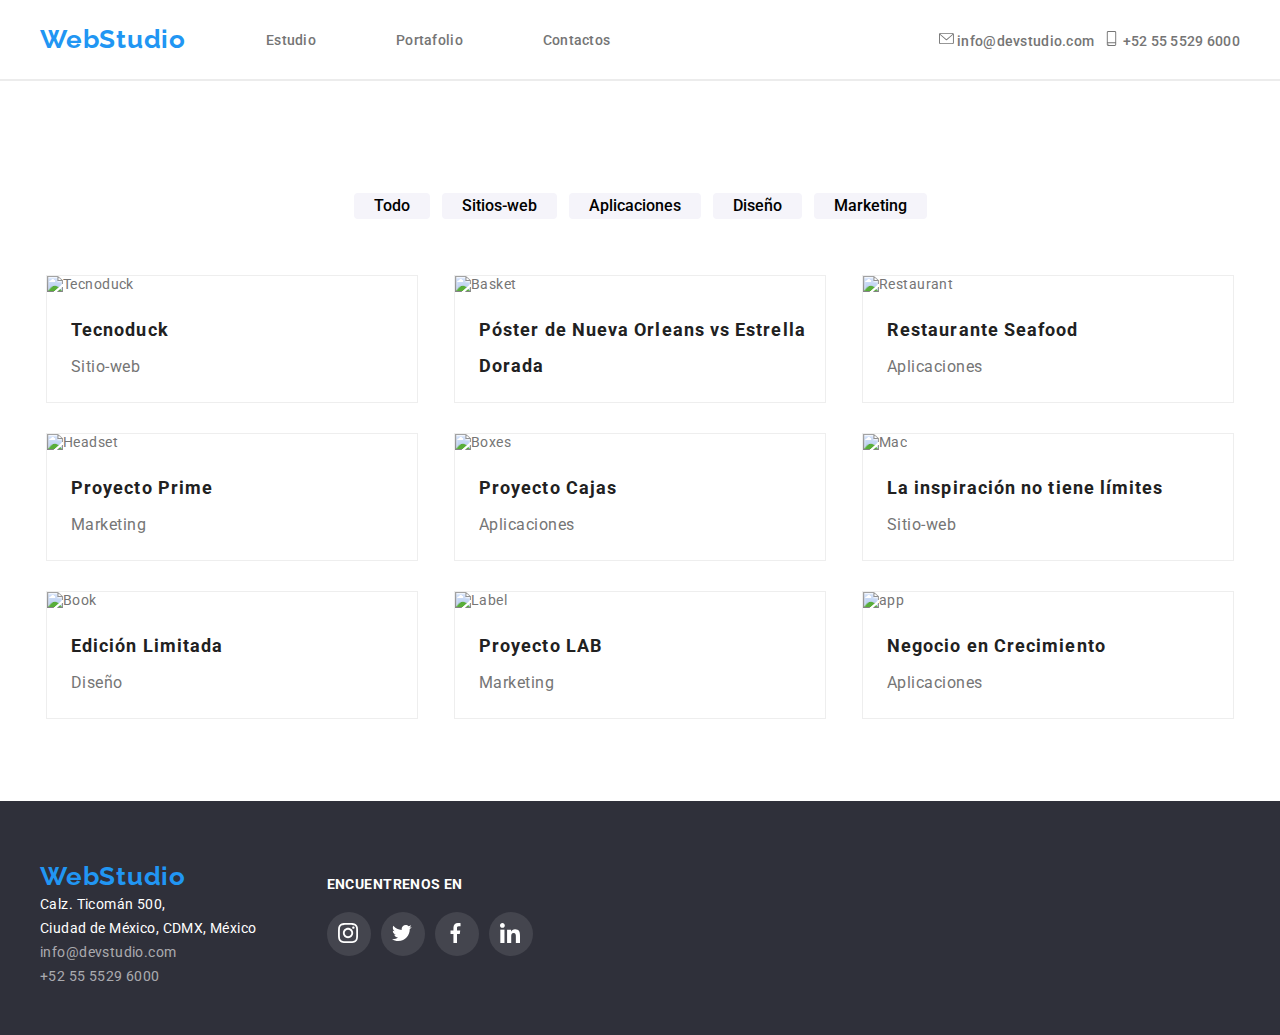
==== commit bda393b8: "fixing issues" ====
--- a/portfolio.html
+++ b/portfolio.html
@@ -30,7 +30,7 @@
 			<nav>
 				<ul class="nav-links list">
 					<a class="logo" href="index.html">WebStudio</a>
-					<li><a class="page" href="studio.html">Estudio</a></li>
+					<li><a class="page" href="index.html">Estudio</a></li>
 					<li><a class="page current" href="portfolio.html">Portafolio</a></li>
 					<li><a class="page" href="contacts.html">Contactos</a></li>
 				</ul>
@@ -64,6 +64,7 @@
 					</ul>
 
 					<ul class="grid-box">
+
 						<li>
 							<a href="#" class="link">
 								<img src="images/gridimg1.jpg" alt="Tecnoduck" width="370" />
@@ -71,12 +72,12 @@
 								<p class="filter-text">Sitio-web</p>
 							</a>
 						</li>
-
+						
 						<li>
 							<a href="#" class="link">
 								<img src="images/gridimg2.jpg" alt="Basket" width="370" />
 								<h3 class="bold-text">Póster de Nueva Orleans vs Estrella Dorada</h3>
-								<p class="filter-text">Diseño</p>
+								<!-- <p class="filter-text">Diseño</p> -->
 							</a>
 						</li>
 
--- a/css/styles.css
+++ b/css/styles.css
@@ -17,13 +17,15 @@
 }
 
 * {
-	padding: 0;
+	
+    padding: 0;
 	margin: 0;
 	text-decoration: none;
+    
 }
 
 body {
-	font-family: "Roboto", sans-serif;
+    font-family: "Roboto", sans-serif;
 	font-size: 14px;
 	letter-spacing: 0.03em;
 	background-color: var(--white-color);
@@ -42,32 +44,22 @@
 
 /*Background*/
 section.background {
-	height: 600px;
-	width: 100%;
+    height: 600px;
+    max-width: 1600px;
+    margin-left: auto;
+    margin-right: auto;
 	display: flex;
 	flex-direction: column;
 	align-items: center;
 	justify-content: center;
-
-	background-image: url("/images/bg_img.jpg");
+    
+    background: linear-gradient(
+        0deg,
+    rgba(47,48,58,0.4),
+    rgba(47,48,58,0.4)),
+    url("../images/bg.jpg");
 	background-size: cover;
-	z-index: -1;
-}
-
-section.backgroound{
-	position: relative;
-} 
-
-div.darker-bg{
-	position: absolute;
-	height: 600px;
-	width: 100%;
-	background-color: var(--bg-color);
-	opacity: 50%;
-	z-index: 1;
-}
-
-
+}
 
 
 
@@ -111,7 +103,8 @@
 	border-radius: 4px;
 }
 
-.main-button:hover {
+.main-button:hover,
+.main-button:focus {
 	box-shadow: 1px 1px 4px var(--white-color);
 	color: var(--white-color);
 	background-color: var(--highlight-color);
@@ -336,7 +329,8 @@
     fill:var(--cards-icon-color);
 }
 
-.icon-ig:hover{
+.icon-ig:hover,
+.icon-ig:focus {
     fill: var(--white-color);
 }
 
@@ -349,7 +343,8 @@
     fill:var(--cards-icon-color);
 }
 
-.icon-twitter:hover{
+.icon-twitter:hover,
+.icon-twitter:focus {
     fill: var(--white-color);
 }
 
@@ -362,7 +357,8 @@
     fill:var(--cards-icon-color);
 }
 
-.icon-fb:hover{
+.icon-fb:hover,
+.icon-fb:focus {
     fill: var(--white-color);
 }
 
@@ -375,7 +371,8 @@
     fill:var(--cards-icon-color);
 }
 
-.icon-linkedin:hover{
+.icon-linkedin:hover,
+.icon-linkedin:focus {
     fill: var(--white-color);
 }
 
@@ -408,7 +405,8 @@
     border-radius: 4px;
 }
 
-.clients-box:hover{
+.clients-box:hover,
+.clients-box:focus {
 	border-color: var(--highlight-color);
 }
 
@@ -423,7 +421,9 @@
 }
 
 .clients-box:hover,
-.icon-yaco:hover{
+.clients-box:focus,
+.icon-yaco:hover,
+.icon-yaco:focus {
 	cursor: pointer;
     fill: var(--highlight-color);
 }
@@ -438,7 +438,8 @@
     fill:var(--cards-icon-color);
 }
 
-.icon-company:hover{
+.icon-company:hover,
+.icon-company:focus {
 	cursor: pointer;
     fill: var(--highlight-color);
 }
@@ -453,7 +454,8 @@
     fill:var(--cards-icon-color);
 }
 
-.icon-company2:hover{
+.icon-company2:hover,
+.icon-company2:focus {
 	cursor: pointer;
     fill: var(--highlight-color);
 }
@@ -468,7 +470,8 @@
     fill:var(--cards-icon-color);
 }
 
-.icon-foster-p:hover{
+.icon-foster-p:hover,
+.icon-foster-p:focus{
 	cursor: pointer;
     fill: var(--highlight-color);
 }
@@ -483,7 +486,8 @@
     fill:var(--cards-icon-color);
 }
 
-.icon-brand:hover{
+.icon-brand:hover,
+.icon-brand:focus{
 	cursor: pointer;
     fill: var(--highlight-color);
 }
@@ -498,7 +502,8 @@
     fill:var(--cards-icon-color);
 }
 
-.icon-company_tagline:hover{
+.icon-company_tagline:hover,
+.icon-company_tagline:focus{
 	cursor: pointer;
     fill: var(--highlight-color);
 	}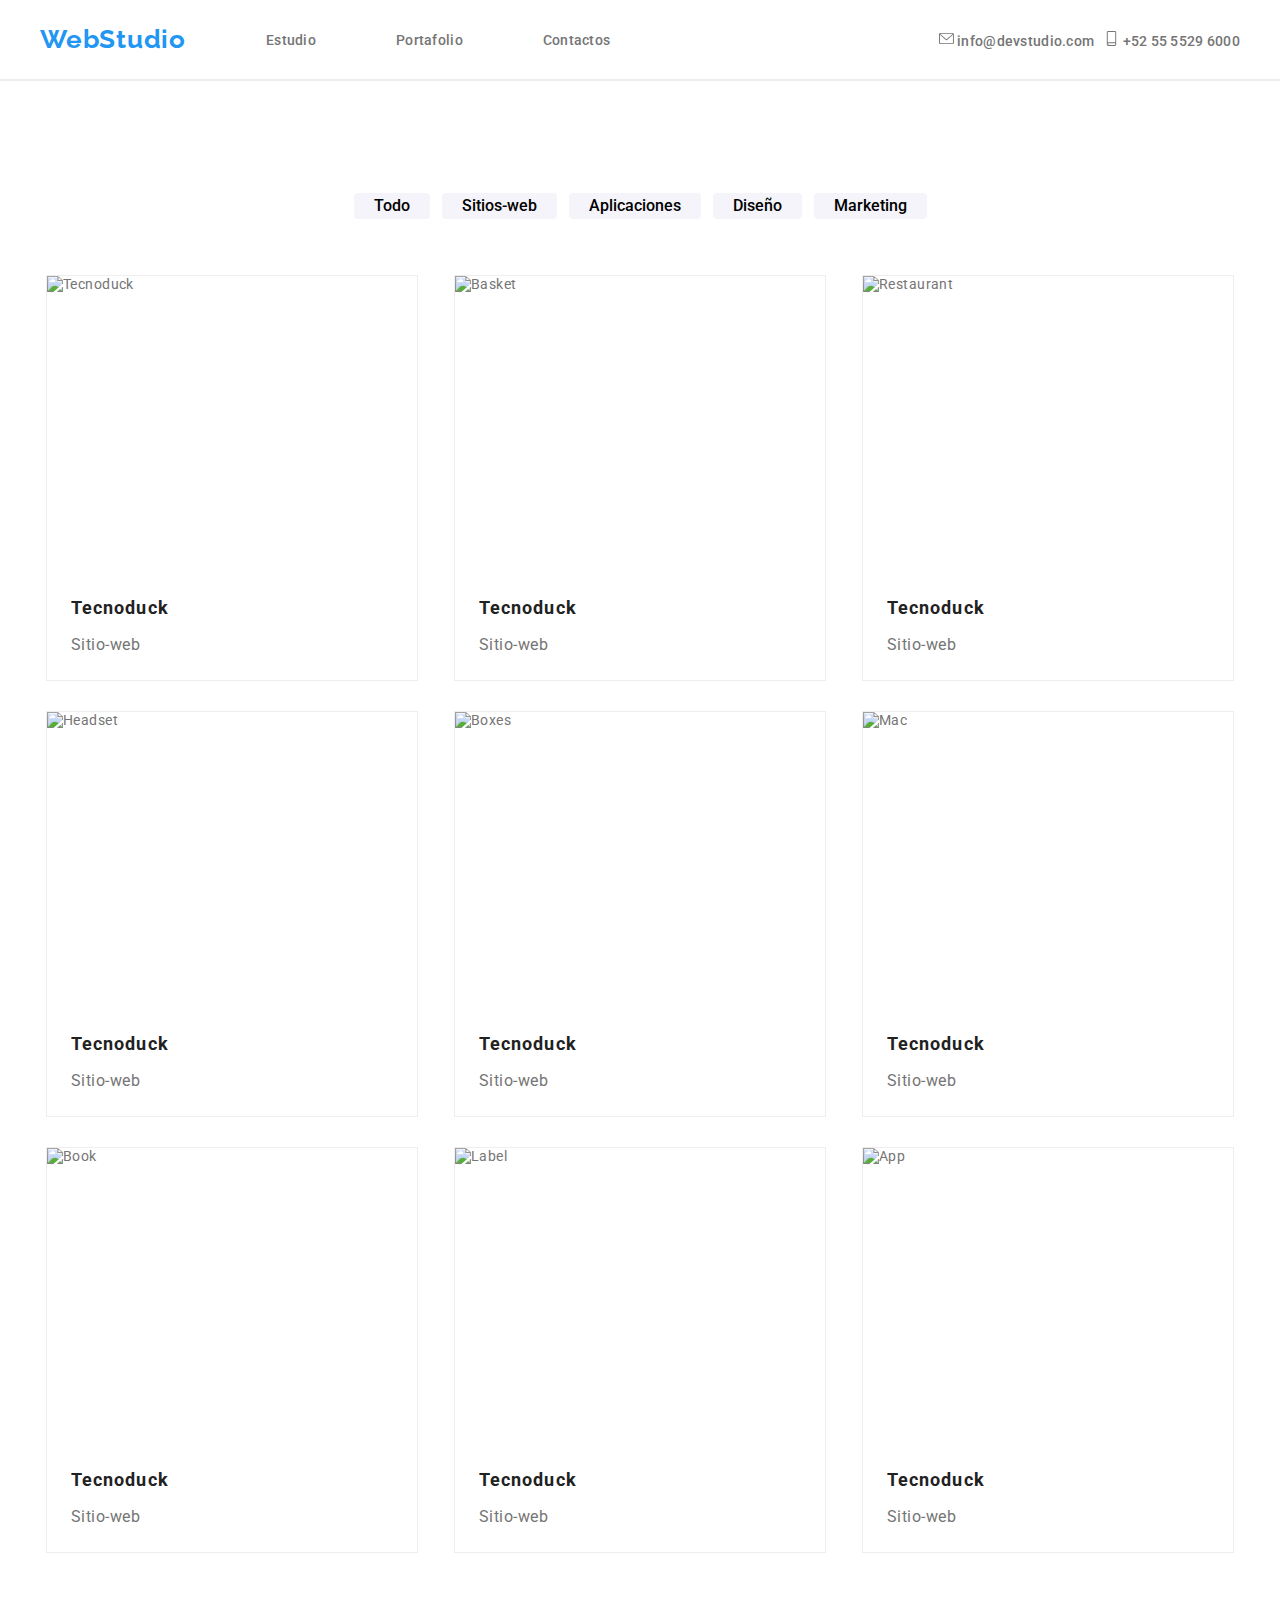
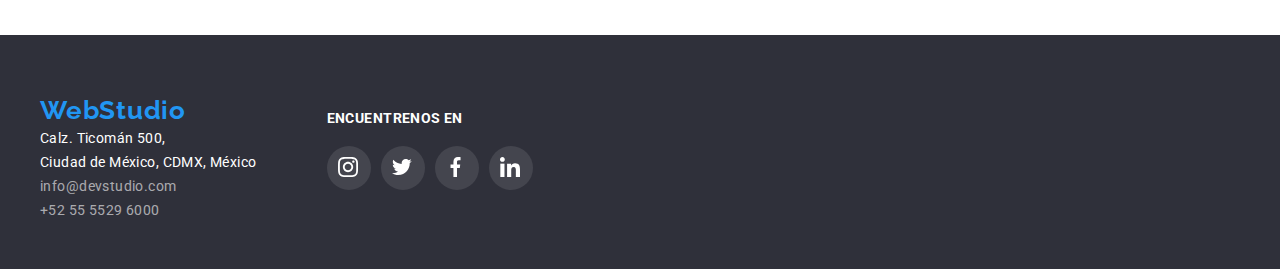
==== commit ebfd5f53: "index Modal and porfolio's cards transition added" ====
--- a/portfolio.html
+++ b/portfolio.html
@@ -64,76 +64,129 @@
 					</ul>
 
 					<ul class="grid-box">
-
-						<li>
-							<a href="#" class="link">
-								<img src="images/gridimg1.jpg" alt="Tecnoduck" width="370" />
-								<h3 class="bold-text">Tecnoduck</h3>
-								<p class="filter-text">Sitio-web</p>
-							</a>
-						</li>
-						
-						<li>
-							<a href="#" class="link">
-								<img src="images/gridimg2.jpg" alt="Basket" width="370" />
-								<h3 class="bold-text">Póster de Nueva Orleans vs Estrella Dorada</h3>
-								<!-- <p class="filter-text">Diseño</p> -->
-							</a>
-						</li>
-
-						<li>
-							<a href="#" class="link">
-								<img src="images/gridimg3.jpg" alt="Restaurant" width="370" />
-								<h3 class="bold-text">Restaurante Seafood</h3>
-								<p class="filter-text">Aplicaciones</p>
-							</a>
-						</li>
-
-						<li>
-							<a href="#" class="link">
-								<img src="images/gridimg4.jpg" alt="Headset" width="370" />
-								<h3 class="bold-text">Proyecto Prime</h3>
-								<p class="filter-text">Marketing</p>
-							</a>
-						</li>
-
-						<li>
-							<a href="#" class="link">
-								<img src="images/gridimg5.jpg" alt="Boxes" width="370" />
-								<h3 class="bold-text">Proyecto Cajas</h3>
-								<p class="filter-text">Aplicaciones</p>
-							</a>
-						</li>
-
-						<li>
-							<a href="#" class="link">
-								<img src="images/gridimg6.jpg" alt="Mac" width="370" />
-								<h3 class="bold-text">La inspiración no tiene límites</h3>
-								<p class="filter-text">Sitio-web</p>
-							</a>
-						</li>
-
-						<li>
-							<a href="#" class="link">
-								<img src="images/gridimg7.jpg" alt="Book" width="370" />
-								<h3 class="bold-text">Edición Limitada</h3>
-								<p class="filter-text">Diseño</p>
-							</a>
-						</li>
-
-						<li>
-							<a href="#" class="link">
-								<img src="images/gridimg8.jpg" alt="Label" width="370" />
-								<h3 class="bold-text">Proyecto LAB</h3>
-								<p class="filter-text">Marketing</p></a
-							>
-						</li>
-
-						<li>
-							<a href="#" class="link">
-								<img src="images/gridimg9.jpg" alt="app" width="370" />
-								<h3 class="bold-text">Negocio en Crecimiento</h3>
-								<p class="filter-text">Aplicaciones</p>
+						<li>
+							<div class="transition-box">
+								<img class="translation-bg" src="images/gridimg1.jpg" alt="Tecnoduck" width="370" />
+								<div class="overflow-box"><p>Tecnoduck es una plataforma de distribución 
+								de coronavirus de última generación. Las compañías usan esta 
+								plataforma para el espionaje digital y los ataques a los servidores
+									seguros de la competencia.</p></div>
+							</div>
+							<a href="#" class="link">
+								<h3 class="bold-text">Tecnoduck</h3>
+								<p class="filter-text">Sitio-web</p>
+							</a>
+						</li>
+
+						<li>
+							<div class="transition-box">
+								<img class="translation-bg" src="images/gridimg2.jpg" alt="Basket" width="370" />
+								<div class="overflow-box"><p>Tecnoduck es una plataforma de distribución 
+								de coronavirus de última generación. Las compañías usan esta 
+								plataforma para el espionaje digital y los ataques a los servidores
+									seguros de la competencia.</p></div>
+							</div>
+							<a href="#" class="link">
+								<h3 class="bold-text">Tecnoduck</h3>
+								<p class="filter-text">Sitio-web</p>
+							</a>
+						</li>
+
+						<li>
+							<div class="transition-box">
+								<img class="translation-bg" src="images/gridimg3.jpg" alt="Restaurant" width="370" />
+								<div class="overflow-box"><p>Tecnoduck es una plataforma de distribución 
+								de coronavirus de última generación. Las compañías usan esta 
+								plataforma para el espionaje digital y los ataques a los servidores
+									seguros de la competencia.</p></div>
+							</div>
+							<a href="#" class="link">
+								<h3 class="bold-text">Tecnoduck</h3>
+								<p class="filter-text">Sitio-web</p>
+							</a>
+						</li>
+
+						<li>
+							<div class="transition-box">
+								<img class="translation-bg" src="images/gridimg4.jpg" alt="Headset" width="370" />
+								<div class="overflow-box"><p>Tecnoduck es una plataforma de distribución 
+								de coronavirus de última generación. Las compañías usan esta 
+								plataforma para el espionaje digital y los ataques a los servidores
+									seguros de la competencia.</p></div>
+							</div>
+							<a href="#" class="link">
+								<h3 class="bold-text">Tecnoduck</h3>
+								<p class="filter-text">Sitio-web</p>
+							</a>
+						</li>
+
+						<li>
+							<div class="transition-box">
+								<img class="translation-bg" src="images/gridimg5.jpg" alt="Boxes" width="370" />
+								<div class="overflow-box"><p>Tecnoduck es una plataforma de distribución 
+								de coronavirus de última generación. Las compañías usan esta 
+								plataforma para el espionaje digital y los ataques a los servidores
+									seguros de la competencia.</p></div>
+							</div>
+							<a href="#" class="link">
+								<h3 class="bold-text">Tecnoduck</h3>
+								<p class="filter-text">Sitio-web</p>
+							</a>
+						</li>
+
+						<li>
+							<div class="transition-box">
+								<img class="translation-bg" src="images/gridimg6.jpg" alt="Mac" width="370" />
+								<div class="overflow-box"><p>Tecnoduck es una plataforma de distribución 
+								de coronavirus de última generación. Las compañías usan esta 
+								plataforma para el espionaje digital y los ataques a los servidores
+									seguros de la competencia.</p></div>
+							</div>
+							<a href="#" class="link">
+								<h3 class="bold-text">Tecnoduck</h3>
+								<p class="filter-text">Sitio-web</p>
+							</a>
+						</li>
+
+						<li>
+							<div class="transition-box">
+								<img class="translation-bg" src="images/gridimg7.jpg" alt="Book" width="370" />
+								<div class="overflow-box"><p>Tecnoduck es una plataforma de distribución 
+								de coronavirus de última generación. Las compañías usan esta 
+								plataforma para el espionaje digital y los ataques a los servidores
+									seguros de la competencia.</p></div>
+							</div>
+							<a href="#" class="link">
+								<h3 class="bold-text">Tecnoduck</h3>
+								<p class="filter-text">Sitio-web</p>
+							</a>
+						</li>
+
+						<li>
+							<div class="transition-box">
+								<img class="translation-bg" src="images/gridimg8.jpg" alt="Label" width="370" />
+								<div class="overflow-box"><p>Tecnoduck es una plataforma de distribución 
+								de coronavirus de última generación. Las compañías usan esta 
+								plataforma para el espionaje digital y los ataques a los servidores
+									seguros de la competencia.</p></div>
+							</div>
+							<a href="#" class="link">
+								<h3 class="bold-text">Tecnoduck</h3>
+								<p class="filter-text">Sitio-web</p>
+							</a>
+						</li>
+
+						<li>
+							<div class="transition-box">
+								<img class="translation-bg" src="images/gridimg9.jpg" alt="App" width="370" />
+								<div class="overflow-box"><p>Tecnoduck es una plataforma de distribución 
+								de coronavirus de última generación. Las compañías usan esta 
+								plataforma para el espionaje digital y los ataques a los servidores
+									seguros de la competencia.</p></div>
+							</div>
+							<a href="#" class="link">
+								<h3 class="bold-text">Tecnoduck</h3>
+								<p class="filter-text">Sitio-web</p>
 							</a>
 						</li>
 					</ul>
--- a/css/styles.css
+++ b/css/styles.css
@@ -17,15 +17,13 @@
 }
 
 * {
-	
-    padding: 0;
+	padding: 0;
 	margin: 0;
 	text-decoration: none;
-    
 }
 
 body {
-    font-family: "Roboto", sans-serif;
+	font-family: "Roboto", sans-serif;
 	font-size: 14px;
 	letter-spacing: 0.03em;
 	background-color: var(--white-color);
@@ -44,22 +42,32 @@
 
 /*Background*/
 section.background {
-    height: 600px;
-    max-width: 1600px;
-    margin-left: auto;
-    margin-right: auto;
+	height: 600px;
+	width: 100%;
 	display: flex;
 	flex-direction: column;
 	align-items: center;
 	justify-content: center;
-    
-    background: linear-gradient(
-        0deg,
-    rgba(47,48,58,0.4),
-    rgba(47,48,58,0.4)),
-    url("../images/bg.jpg");
+
+	background-image: url("/images/bg_img.jpg");
 	background-size: cover;
-}
+	z-index: -1;
+}
+
+section.backgroound{
+	position: relative;
+} 
+
+div.darker-bg{
+	position: absolute;
+	height: 600px;
+	width: 100%;
+	background-color: var(--bg-color);
+	opacity: 50%;
+	z-index: 1;
+}
+
+
 
 
 
@@ -103,13 +111,56 @@
 	border-radius: 4px;
 }
 
-.main-button:hover,
-.main-button:focus {
+.main-button:hover {
 	box-shadow: 1px 1px 4px var(--white-color);
 	color: var(--white-color);
 	background-color: var(--highlight-color);
 	border-color: var(--highlight-color);
 }
+
+.backdrop{
+	position: fixed;
+	top: 0%;
+	left: 0%;
+	width: 100%;
+	height: 100%;
+	background-color: rgba(0, 0, 0, 0.2);
+	opacity: 1;
+	z-index: 2;
+	visibility: visible;
+	transition: opacity 250ms cubic-bezier(0.4, 0, 0.2, 1), visibility 250ms cubic-bezier(0.4, 0, 0.2, 1)
+}
+
+.backdrop.is-hidden{
+	visibility: hidden;
+	opacity: 0;
+	pointer-events: none;
+}
+
+.modal{
+	position: absolute;
+width: 528px;
+height: 581px;
+top: 50%;
+  left: 50%;
+  transform: translate(-50%, -50%);
+
+background: #FFFFFF;
+box-shadow: 0px 1px 3px rgba(0, 0, 0, 0.12), 0px 1px 1px rgba(0, 0, 0, 0.14), 0px 2px 1px rgba(0, 0, 0, 0.2);
+border-radius: 4px;
+}
+
+.close-button{
+	position: relative;
+	left: 498px;
+	width: 30px;
+	height: 30px;
+	border-radius: 50%;
+	padding: 0;
+	margin-left: -8px;
+	margin-top: 8px;
+}
+
 
 /*
 
@@ -329,8 +380,7 @@
     fill:var(--cards-icon-color);
 }
 
-.icon-ig:hover,
-.icon-ig:focus {
+.icon-ig:hover{
     fill: var(--white-color);
 }
 
@@ -343,8 +393,7 @@
     fill:var(--cards-icon-color);
 }
 
-.icon-twitter:hover,
-.icon-twitter:focus {
+.icon-twitter:hover{
     fill: var(--white-color);
 }
 
@@ -357,8 +406,7 @@
     fill:var(--cards-icon-color);
 }
 
-.icon-fb:hover,
-.icon-fb:focus {
+.icon-fb:hover{
     fill: var(--white-color);
 }
 
@@ -371,8 +419,7 @@
     fill:var(--cards-icon-color);
 }
 
-.icon-linkedin:hover,
-.icon-linkedin:focus {
+.icon-linkedin:hover{
     fill: var(--white-color);
 }
 
@@ -405,8 +452,7 @@
     border-radius: 4px;
 }
 
-.clients-box:hover,
-.clients-box:focus {
+.clients-box:hover{
 	border-color: var(--highlight-color);
 }
 
@@ -421,9 +467,7 @@
 }
 
 .clients-box:hover,
-.clients-box:focus,
-.icon-yaco:hover,
-.icon-yaco:focus {
+.icon-yaco:hover{
 	cursor: pointer;
     fill: var(--highlight-color);
 }
@@ -438,8 +482,7 @@
     fill:var(--cards-icon-color);
 }
 
-.icon-company:hover,
-.icon-company:focus {
+.icon-company:hover{
 	cursor: pointer;
     fill: var(--highlight-color);
 }
@@ -454,8 +497,7 @@
     fill:var(--cards-icon-color);
 }
 
-.icon-company2:hover,
-.icon-company2:focus {
+.icon-company2:hover{
 	cursor: pointer;
     fill: var(--highlight-color);
 }
@@ -470,8 +512,7 @@
     fill:var(--cards-icon-color);
 }
 
-.icon-foster-p:hover,
-.icon-foster-p:focus{
+.icon-foster-p:hover{
 	cursor: pointer;
     fill: var(--highlight-color);
 }
@@ -486,8 +527,7 @@
     fill:var(--cards-icon-color);
 }
 
-.icon-brand:hover,
-.icon-brand:focus{
+.icon-brand:hover{
 	cursor: pointer;
     fill: var(--highlight-color);
 }
@@ -502,8 +542,7 @@
     fill:var(--cards-icon-color);
 }
 
-.icon-company_tagline:hover,
-.icon-company_tagline:focus{
+.icon-company_tagline:hover{
 	cursor: pointer;
     fill: var(--highlight-color);
 	}